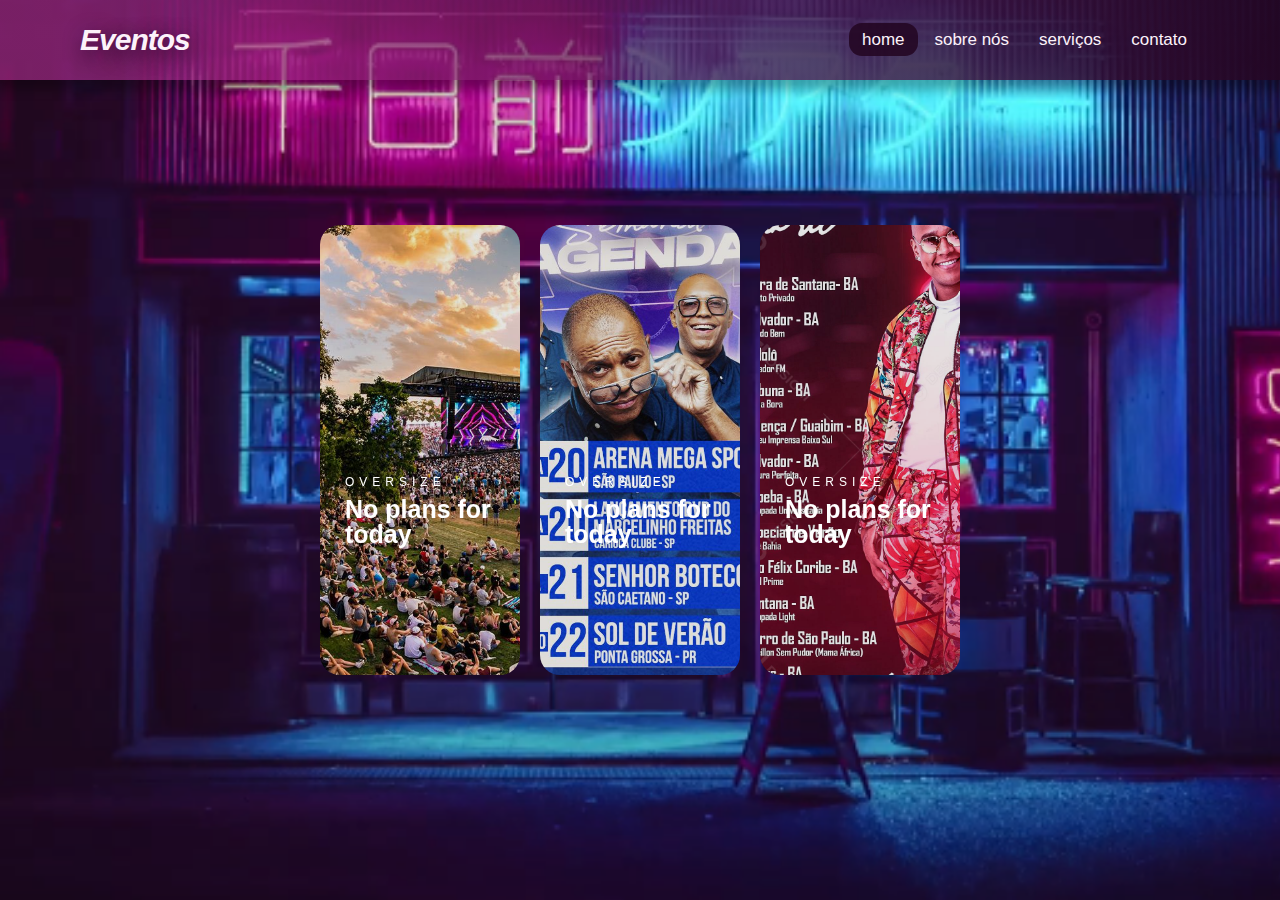
==== index.html @ f5ebbde6 "12/06" ====
<!DOCTYPE html>
<html lang="pt-br">

<head>
    <meta charset="UTF-8">
    <meta http-equiv="X-UA-Compatible" content="IE=edge">
    <meta name="viewport" content="width=device-width, initial-scale=1.0">
    <title>Document</title>
    <link rel="stylesheet" href="style.css">
    <link rel="stylesheet" href="https://unpkg.com/boxicons@2.1.4/css/boxicons.min.css">

</head>

<body>
    <nav>
        <input type="checkbox" name="" id="check">
        <label for="check" class="checkbtn">

            <i class="bx bx-menu"></i>
        </label>
        <label class="logo">Eventos</label>
        <ul>
            <li><a href="#" class="active">home</a></li>
            <li><a href="#">Sobre nós</li></a>
            <li><a href="#">Serviços</li></a>
            <li><a href="#">Contato</li></a>


        </ul>

    </nav>

    <section class="navbar">

    


    <section class="hero-section">
        <div class="card-container">
            <div class="card">
                <div class="card-background" style="background-image: url(img/img1.jpg);"></div>
                <div class="content">
                    <div class="card-category">oversize</div>
                    <h3 class="card-heading">No plans for today</h3>
                </div>
            </div>
            <div class="card-container">
                <div class="card">
                    <div class="card-background" style="background-image: url(img/img2.jpg);"></div>
                    <div class="content">
                        <div class="card-category">oversize</div>
                        <h3 class="card-heading">No plans for today</h3>
                    </div>
                </div>
                <div class="card-container">
                    <div class="card">
                        <div class="card-background" style="background-image: url(img/10144288.jpg);"></div>
                        <div class="content">
                            <div class="card-category">oversize</div>
                            <h3 class="card-heading">No plans for today</h3>
                        </div>
                    </div>

                </div>
    </section>
</section>


</body>

</html>
---- style.css ----
@import url('https://fonts.googleapis.com/css2?family=Ubuntu:wght@300;400&display=swap%27');


* {
    border: 0;
    margin: 0;
    padding: 0;
    box-sizing: border-box;
    text-decoration: none;


}

html {
    height: 100%;
    font-size: 14px;
    font-family: "Poppins", sans-serif;

}

body {
    height: 100%;
    font-family: "Poppins", sans-serif;
}

.hero-section {
    display: flex;
    min-height: 100%;
    align-items: center;
    justify-content: center;



}

.card container {
    display: flex;
    gap: 30px;
    width: 100%;

}

.card {
    position: relative;
    list-style: none;
    width: 220px;
    transition: .3s ease;

    margin: 10px;
    width: 200px;
    height: 50vh;
    background-size: cover;
    background-repeat: no-repeat;
}

.card:before {
    content: "";
    display: block;
    padding: 150%;
    width: 100%;

}

.card-container {
    display: flex;
    justify-content: center;
    align-items: flex-start;
}

.card-background {
    position: absolute;
    bottom: 0;
    right: 0;
    top: 0;
    left: 0;
    border-radius: 20px;
    background-size: 350px;
    background-position: center;
    filter: brightness(.9) saturate(1) contrast(1);
    transform-origin: bottom;
    transform: scale(1) translateZ(0);
    transition: .3 ease;
}

.card:hover .card-background {
    transform: scale(1.15) translateZ(0);
    background-size: 260px;
}

.card-container:hover .card:not(:hover) {
    transform: scale(.9);
}

.card-container:hover>.card:not(:hover) .card-background,
.card-container:hover>.card:not(:hover) .card-category {
    filter: brightness(.5) saturate(0) contrast(1.2) blur(20px);
}

.content {
    top: 50%;
    left: 0;
    padding: 25px;
    position: absolute;
}

.card-category {
    color: #fff;
    font-size: 12px;
    font-weight: 500;
    letter-spacing: 5px;
    margin-bottom: 8px;
    text-transform: uppercase;

}

.card-heading {
    color: #fff;
    font-size: 25px;
    line-height: 1;
    text-shadow: 2px 2px 20px rgba(0, 0, 0, .2);
}

:root {
    --blue: #12d2db;
    --white: #fcf2fa;
    --purple: #912a7eaa;
    --purple-blc: #230622dd;
    --shadow: 0 5px 10px 5px rgba(0, 0, 0, .3);
    --navColor: linear-gradient(to right, rgba(178, 47, 147, .6)5%, rgba(35, 6, 34, .9));
}

nav {
    position: absolute;
    background: var(--navColor);
    box-shadow: var(--shadow);
    height: 80px;
    width: 100%;

}

label.logo {

    color: var(--white);
    font-size: 30px;
    line-height: 80px;
    padding: 0 80px;
    letter-spacing: -1px;
    font-weight: 800;
    font-style: italic;
    transition: .2 ease;
    text-shadow: 3px 5px 20px #230622dd;
}

nav ul {
    float: right;
    margin-right: 80px;

}

nav ul li {
    display: inline-block;
    line-height: 80px;

}

nav ul li a {
    color: var(--white);
    font-size: 17px;
    padding: 7px 13px;
    border-radius: 13px;
    text-transform: lowercase;

}

a.active, a:hover{
    background: var(--purple-blc);
    transition: .5;

}
.checkbtn{
    line-height: 80px;
    font-size: 30px;
    float: right;
    cursor: pointer;
    margin-right: 40px;
    display: none;

}

.checkbtn i {
    color: var(--white);
    padding: 5px;
    border-radius: 10px;
    transition: .5 ease;


}

.checkbtn i:hover{
    background: var(--purple-blc);
}

#check{
    display: none;
}

.navbar{
    height: 100vh;
    background: url(img/1.png) no-repeat;
    background-position: top;
    background-size: cover;


}
@media (max-width: 767px) {
    .card {
        width: 100%;
        max-width: 400px;
        height: auto;
        color: var(--purple-blc);
        display: none;
    }
    .card-heading {
        display: none;
}
}

@media (max-width: 575px) {
    .card {
        max-width: 100%;
        height: auto;
        margin: 10px 0;
    }

    .hero-section {
        flex-direction: column;
        text-align: center;
    }

    .card-container {
        margin-top: 20px;
    }
}

@media (max-width: 952px){
    label.logo{
        font-size: 25px;
        padding-left: 50px;

    }
    nav ul li a{
        font-size: 14px;

    }
}

@media (max-width: 850px){

    .checkbtn{
        display: block;

    }
    ul{
        position: fixed;
        height: 100vh;
        width: 100%;
        background: var(--purple-blc);
        top: 80px;
        left: -100%;
        padding-top: 80px;
        text-align: center;
        transition: .5 ease;

    }
nav ul li{
    display: block;
    margin: 30px 0;
    line-height: 30px;
}
nav ul li a{
    font-size: 20px;
}
a.actvie, a:hover{
    background: none;
    color: var(--blue);
    text-shadow: 0 10px 15px var(--blue);

}
#check:checked ~ ul{
    left: 0;

}

}
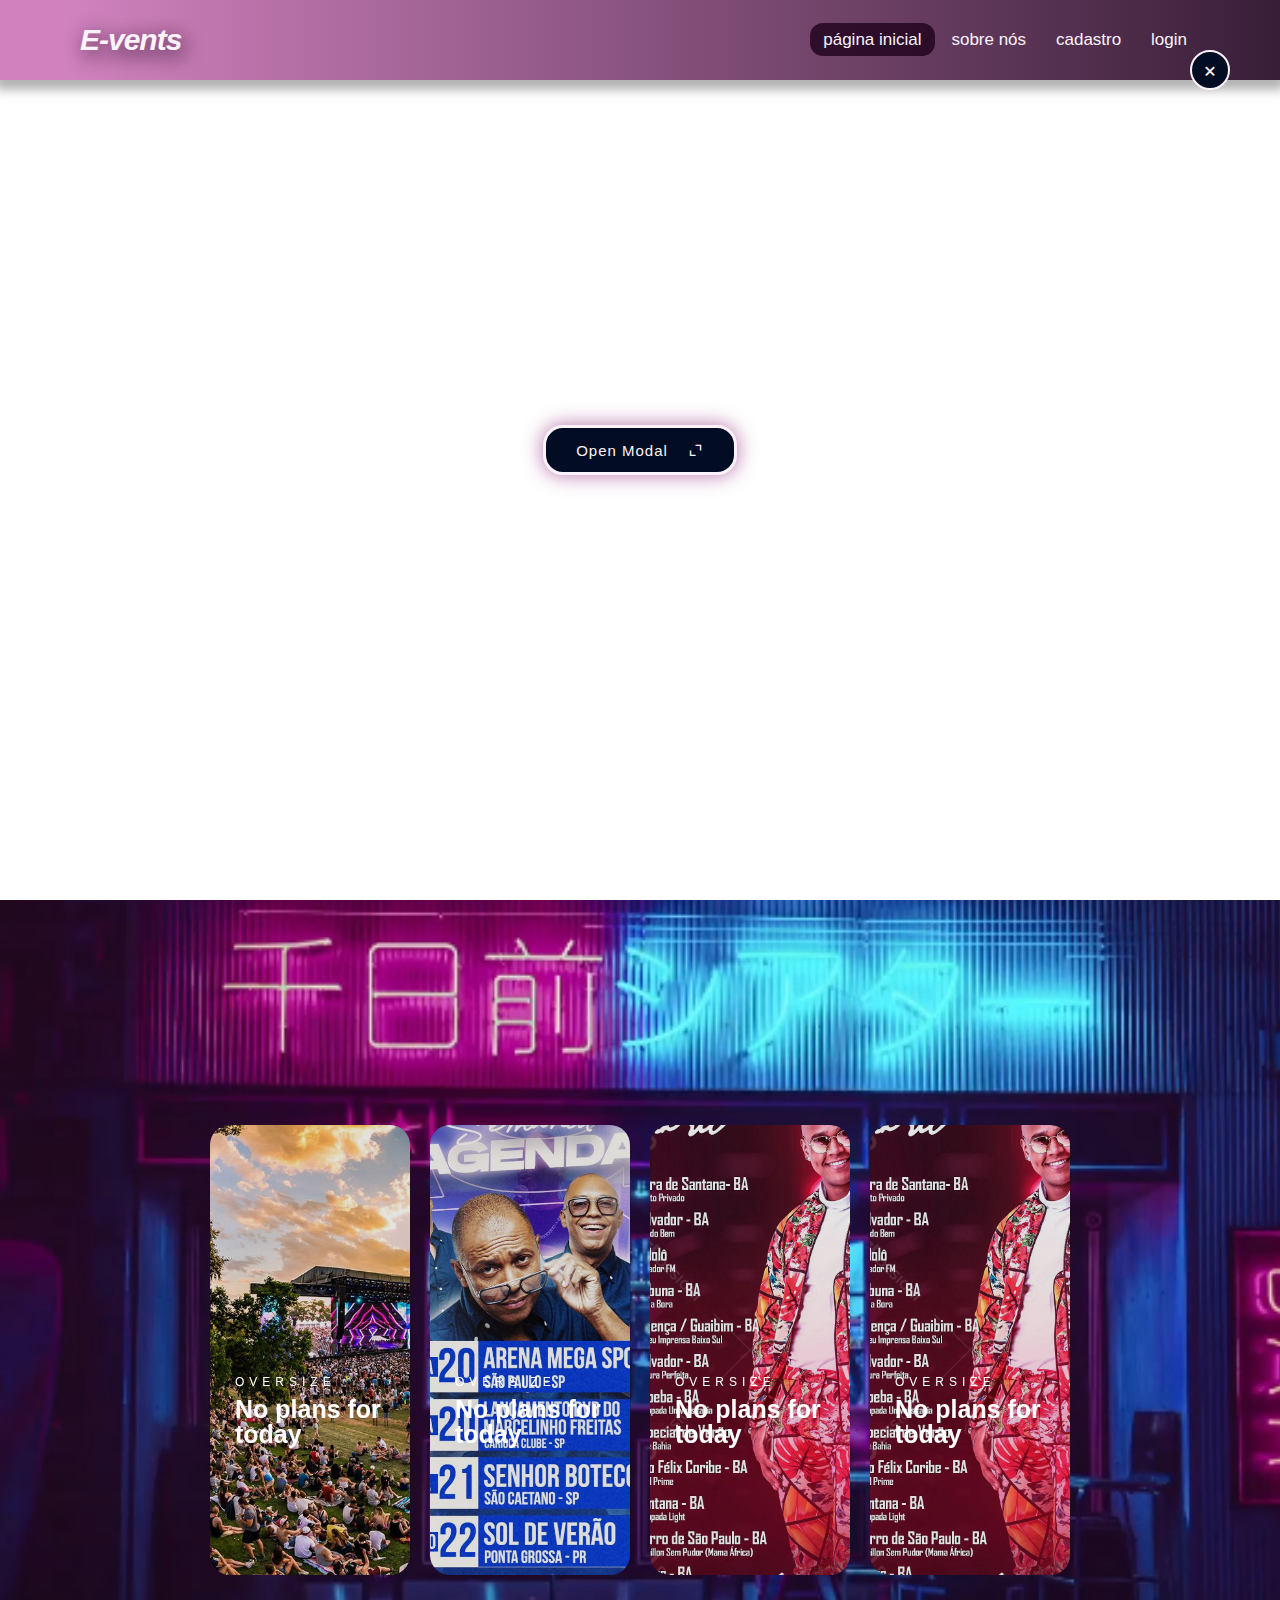
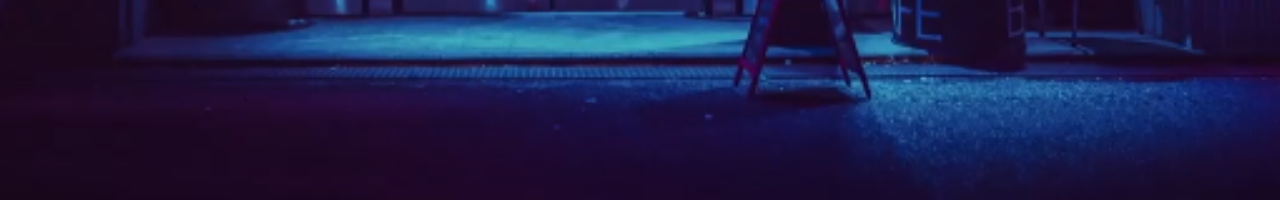
==== commit 2fc88cd7: "14/06" ====
--- a/index.html
+++ b/index.html
@@ -18,19 +18,44 @@
 
             <i class="bx bx-menu"></i>
         </label>
-        <label class="logo">Eventos</label>
+        <label class="logo">E-vents</label>
         <ul>
-            <li><a href="#" class="active">home</a></li>
+            <li><a href="#" class="active">Página Inicial</a></li>
             <li><a href="#">Sobre nós</li></a>
-            <li><a href="#">Serviços</li></a>
-            <li><a href="#">Contato</li></a>
+            <li><a href="#">Cadastro</li></a>
+            <li><a href="#">Login</li></a>
 
 
         </ul>
 
     </nav>
+    <div class="sec">
+        <input type="checkbox" name="modal-btn" id="modal-btn">
+        <label for="modal-btn">
+            Open Modal
+            <i class="bx bx-expand-alt bx-burst">
+                <i class="bx bx-x">
+
+                </i>
+            </i>
+        </label>
+        <div class="modal">
+            <div class="modal-wrap">
+                <div class="img"></div>
+                    <h2>HelloCode</h2>
+                    <p>Lorem ipsum dolor sit, amet consectetur adipisicing elit. Corrupti officiis autem commodi placeat distinctio vitae, consectetur ipsa nulla, quasi ea mollitia ipsam atque tenetur, blanditiis quisquam veniam nobis neque a?
+
+                    </p>
+                
+            </div>
+        </div>
+    </div>
 
     <section class="navbar">
+    
+
+
+    
 
     
 
@@ -60,6 +85,14 @@
                             <h3 class="card-heading">No plans for today</h3>
                         </div>
                     </div>
+                    <div class="card-container">
+                        <div class="card">
+                            <div class="card-background" style="background-image: url(img/10144288.jpg);"></div>
+                            <div class="content">
+                                <div class="card-category">oversize</div>
+                                <h3 class="card-heading">No plans for today</h3>
+                            </div>
+                        </div>
 
                 </div>
     </section>
@@ -67,5 +100,5 @@
 
 
 </body>
-
+<script src="javascript/javascript.js"></script>
 </html>--- a/style.css
+++ b/style.css
@@ -21,6 +21,7 @@
 body {
     height: 100%;
     font-family: "Poppins", sans-serif;
+    
 }
 
 .hero-section {
@@ -51,6 +52,8 @@
     height: 50vh;
     background-size: cover;
     background-repeat: no-repeat;
+    display: flex;
+    justify-content: space-around;
 }
 
 .card:before {
@@ -127,6 +130,15 @@
     --purple-blc: #230622dd;
     --shadow: 0 5px 10px 5px rgba(0, 0, 0, .3);
     --navColor: linear-gradient(to right, rgba(178, 47, 147, .6)5%, rgba(35, 6, 34, .9));
+    --grey:#0c344faa;
+    --black :#020c22;
+
+}
+
+*,
+*::before,
+*::after{
+    box-sizing: border-box;
 }
 
 nav {
@@ -172,12 +184,14 @@
 
 }
 
-a.active, a:hover{
+a.active,
+a:hover {
     background: var(--purple-blc);
     transition: .5;
 
 }
-.checkbtn{
+
+.checkbtn {
     line-height: 80px;
     font-size: 30px;
     float: right;
@@ -196,15 +210,15 @@
 
 }
 
-.checkbtn i:hover{
+.checkbtn i:hover {
     background: var(--purple-blc);
 }
 
-#check{
+#check {
     display: none;
 }
 
-.navbar{
+.navbar {
     height: 100vh;
     background: url(img/1.png) no-repeat;
     background-position: top;
@@ -212,6 +226,7 @@
 
 
 }
+
 @media (max-width: 767px) {
     .card {
         width: 100%;
@@ -220,9 +235,10 @@
         color: var(--purple-blc);
         display: none;
     }
+
     .card-heading {
         display: none;
-}
+    }
 }
 
 @media (max-width: 575px) {
@@ -242,25 +258,27 @@
     }
 }
 
-@media (max-width: 952px){
-    label.logo{
+@media (max-width: 952px) {
+    label.logo {
         font-size: 25px;
         padding-left: 50px;
 
     }
-    nav ul li a{
+
+    nav ul li a {
         font-size: 14px;
 
     }
 }
 
-@media (max-width: 850px){
-
-    .checkbtn{
+@media (max-width: 850px) {
+
+    .checkbtn {
         display: block;
 
     }
-    ul{
+
+    ul {
         position: fixed;
         height: 100vh;
         width: 100%;
@@ -272,23 +290,212 @@
         transition: .5 ease;
 
     }
-nav ul li{
+
+    nav ul li {
+        display: block;
+        margin: 30px 0;
+        line-height: 30px;
+    }
+
+    nav ul li a {
+        font-size: 20px;
+    }
+
+    a.actvie,
+    a:hover {
+        background: none;
+        color: var(--blue);
+        text-shadow: 0 10px 15px var(--blue);
+
+    }
+
+    #check:checked~ul {
+        left: 0;
+
+    }
+
+}
+
+.sec{
+    position: relative;
+    min-height: 100Vh;
+    width: 100%;
+    display: flex;
+    flex-wrap: wrap;
+    justify-content: center;
+
+}
+#modal-btn:checked,
+#modal-btn:not(:checked){
+    position: absolute;
+    display: none;
+   
+}
+
+#modal-btn:checked,
+#modal-btn:not(:checked) + label{
+    position: relative;
+    height: 50px;
+    padding: 0 30px;
+    font-weight: 500;
+    font-size: 15px;
+    letter-spacing: 1px;
+    display: inline-flex;
+    align-items: center;
+    justify-content: center;
+    text-align: center;
+    align-self: center;
+    cursor: pointer;
+    color: var(--white);
+    background-color: var(--black);
+    border-radius: 20px;
+    border: 3px solid var(--white);
+    box-shadow: 0 0 20px var(--purple);
+    transition: .2s ease;
+}
+
+#modal-btn:not(:checked) +label:hover{
+    background-color: var(--black);
+    box-shadow: 0 0 30px var(--purple);
+}
+#modal-btn:checked +label i,
+#modal-btn:not(:checked) + label i{
+    margin-left: 20px;
+    font: 18px;
+
+}
+
+#modal-btn:checked + label .bx-x,
+#modal-btn:not(:checked) + label .bx-x{
+    position: fixed;
+    top: 50px;
+    right: 50px;
+    color: var(--white);
+    background-color: var(--black);
+    z-index: 110;
+    width: 40px;
+    height: 40px;
+    border: 2px solid var(--white);
+    border-radius: 50%;
+    line-height: 38px;
+    font-size: 20px;
+    box-shadow: none;
+    pointer-events: none;
+    opacity: 1;
+
+}
+
+#modal-btn:checked + label .bx-x,:hover
+#modal-btn:not(:checked) + label .bx-x:hover{
+    transform: scale(.9);
+    box-shadow: 0 0 10px (--purple);
+    background-color: var(--black);
+
+}
+#modal-btn:checked + label .bx-x{
+    transition: opacity .3s .3s ease,
+                transform .1s .1s ease,
+                box-shadow .1s .1s ease,
+                background-color .25s linear,
+                color .25s linear;
+    opacity: 1;
+    pointer-events: auto;
+}
+
+.modal{
+    position: fixed;
+    display: flex;
+    flex-wrap: wrap;
+    justify-content: center;
+    margin: 0 auto;
+    top: 0;
+    left: 0;
+    width: 100%;
+    height: 100%;
+    z-index: 100;
+    overflow-x: hidden;
+    pointer-events: none;
+    transition: opacity .25s .7s ease;
+    opacity: 0;
+
+
+
+}
+
+#modal-btn:checked + label .bx-x{
+    /* ... */
+    pointer-events: auto;
+    /* ... */
+}
+
+#modal-btn:checked ~ .modal{
+    pointer-events: auto;
+    opacity: 1;
+    transition: all .3s ease-in-out;
+
+}
+
+.modal-wrap{
+    position: relative;
     display: block;
-    margin: 30px 0;
-    line-height: 30px;
-}
-nav ul li a{
-    font-size: 20px;
-}
-a.actvie, a:hover{
-    background: none;
-    color: var(--blue);
-    text-shadow: 0 10px 15px var(--blue);
-
-}
-#check:checked ~ ul{
-    left: 0;
-
-}
-
+    width: 100%;
+    max-width: 400px;
+    margin: 0 auto;
+    margin-top: 30px;
+    margin-bottom: 45px;
+    border: 3px solid var(--white);
+    border-radius: 20px;
+    overflow: hidden;
+    color: var(--white);
+    padding-bottom: 20px;
+    background-color: var(--black);
+    align-self: center;
+    box-shadow: 0 0 15px var(--purple);
+    transition: opacity .25s .25s ease , transform .3s .25 ease;
+    opacity: 0;
+    transform: scale(.6);
+
+
+
+}
+
+.modal-wrap .img{
+    position: relative;
+    display: block;
+    width: 100%;
+    height: 300px;
+    background: url(img/Screenshot_1.png);
+    background-position: center;
+    background-size: cover;
+
+}
+
+.modal-wrap .img::after{
+    position: absolute;
+    content: "";
+    width: 100%;
+    height: 200px;
+    bottom: 0;
+    background: linear-gradient(to top, #020c22 5% #020c2000 100% );
+}
+
+.modal-wrap h2{
+    position: absolute;
+    font-size: 35px;
+    top: 240px;
+    left: 30px;
+
+}
+
+.modal-wrap p{
+    font: 15px;
+    padding: 20px 30px 0 30px;
+
+
+}
+
+#modal-btn:checked ~ .modal .modal-wrap{
+    opacity: 1;
+    transform: scale(1);
+    transition: opacity .25s .5s ease, transform .35s .5s ease;
 }